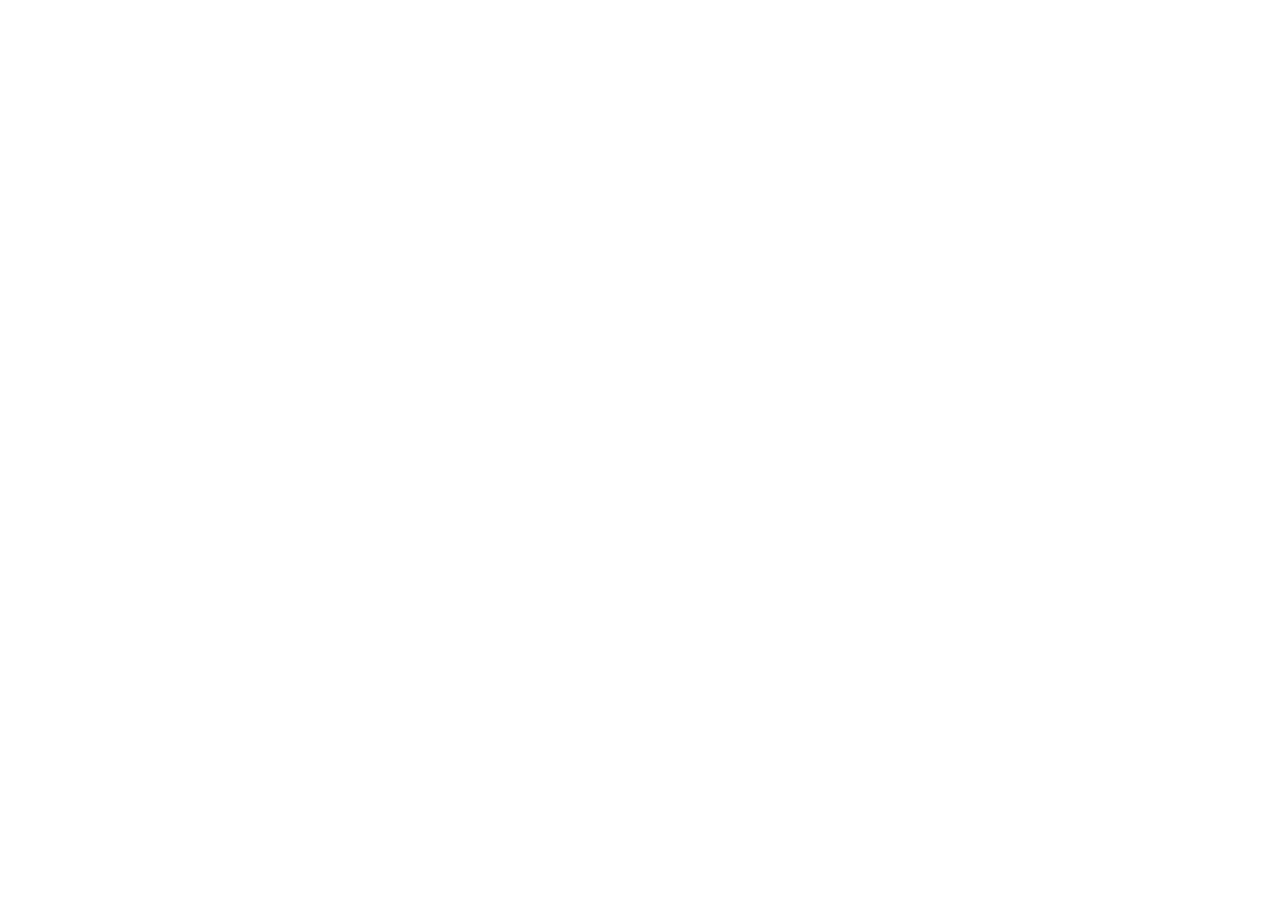
==== index.html @ 41dbdd70 "w" ====
<!DOCTYPE html>
<html lang="en">
<head>
    <meta charset="UTF-8">
    <meta name="viewport" content="width=device-width, initial-scale=1.0">
    <title>Document</title>
</head>
<body>
    <script>

//creo clase para las intancias, objetos con sus propiedad
        class Media{
           artista;
           album;
            constructor(artista,album){
                this.artista=artista;
                this.album=album;
            }
            informacion(){
                console.log("Artista:" + this.artista  + "Album: " + this.album);
            }
        }
        
        class album extends Media{
                descripcion;
                canciones;
                constructor(album,artista,canciones,descripcion){
                super(album,artista);
                this.canciones=canciones;
                this.descripcion=descripcion;
            }
            infAlbum(){
                console.log("Nombre: " + this.album + " Artista: "+ this.artista+ " Canciones: " + this.canciones+ " Descripción: "+this.descripcion);
            }  
            }
        class cancion extends Media{
                cancion;
                duracion;
                genero;
                constructor(album,artista,cancion, duracion, genero){
                super(artista,album);
                this.cancion=cancion;
                this.duracion=duracion;
                this.genero=genero;
            }
            infCancion(){
                console.log(" Album: "+this.album+ " Nombre: " + this.cancion + " Artista:" + this.artista+  " Duracion: "+ this.duracion + " Genero:" + this.genero);
            }  
            }
            /*class artista extends Media{
            biografia;
            discografia;
            constructor(artista,biografia, discografia){
                super(artista);
                this.biografia=biografia;
                this.discografia=discografia;
            }
            infArtista(){
                console.log("Nombre:" + this.artista + "Biografia: "+this.biografia + "Discografica: "+ this.discografia);
            } 
            }*/


            //creamos arrays con las diferentes canciones de cada album
            HMHAS=["skinny","lunch","chihiro","birds of a feather","wildflower","the greatest","l amour de ma vie","the diner","bittersuite","blue"];


            //pruebas 
           /*const artista=new media("billie", "Hit me hard and soft");
           artista.informacion();*/
            //subclase album
           const album1= new album("Hit me hard and soft", "billie", HMHAS, "descripcion...")
           album1.infAlbum();



            const cancion1= new cancion("Hit me hard and soft","skinny","Billie Eilish","3:40", "Alternativo");
            cancion1.infCancion()



            
    </script>
</body>
</html>
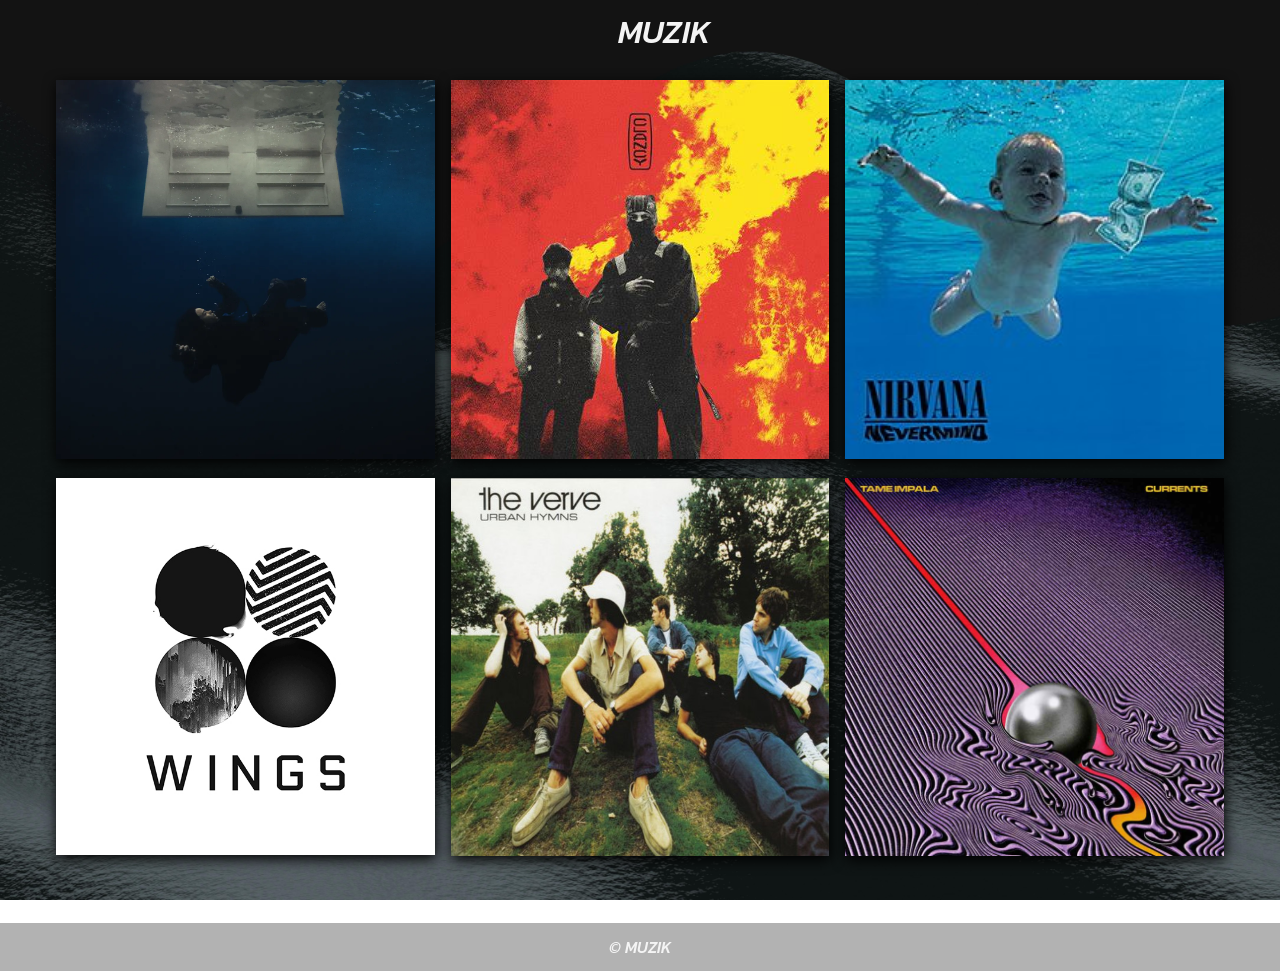
==== commit 2cf83885: "vbc" ====
--- a/index.html
+++ b/index.html
@@ -2,84 +2,53 @@
 <html lang="en">
 <head>
     <meta charset="UTF-8">
-    <meta name="viewport" content="width=device-width, initial-scale=1.0">
-    <title>Document</title>
-</head>
-<body>
-    <script>
+    <meta name="viewport" content="width=device-width, initial-scale=1">
+    <title></title>
 
-//creo clase para las intancias, objetos con sus propiedad
-        class Media{
-           artista;
-           album;
-            constructor(artista,album){
-                this.artista=artista;
-                this.album=album;
-            }
-            informacion(){
-                console.log("Artista:" + this.artista  + "Album: " + this.album);
-            }
-        }
-        
-        class album extends Media{
-                descripcion;
-                canciones;
-                constructor(album,artista,canciones,descripcion){
-                super(album,artista);
-                this.canciones=canciones;
-                this.descripcion=descripcion;
-            }
-            infAlbum(){
-                console.log("Nombre: " + this.album + " Artista: "+ this.artista+ " Canciones: " + this.canciones+ " Descripción: "+this.descripcion);
-            }  
-            }
-        class cancion extends Media{
-                cancion;
-                duracion;
-                genero;
-                constructor(album,artista,cancion, duracion, genero){
-                super(artista,album);
-                this.cancion=cancion;
-                this.duracion=duracion;
-                this.genero=genero;
-            }
-            infCancion(){
-                console.log(" Album: "+this.album+ " Nombre: " + this.cancion + " Artista:" + this.artista+  " Duracion: "+ this.duracion + " Genero:" + this.genero);
-            }  
-            }
-            /*class artista extends Media{
-            biografia;
-            discografia;
-            constructor(artista,biografia, discografia){
-                super(artista);
-                this.biografia=biografia;
-                this.discografia=discografia;
-            }
-            infArtista(){
-                console.log("Nombre:" + this.artista + "Biografia: "+this.biografia + "Discografica: "+ this.discografia);
-            } 
-            }*/
+<!--FUENTES-->
+<link rel="preconnect" href="https://fonts.googleapis.com">
+<link rel="preconnect" href="https://fonts.gstatic.com" crossorigin>
+<link href="https://fonts.googleapis.com/css2?family=Roboto+Condensed:ital,wght@0,100..900;1,100..900&display=swap" rel="stylesheet">
 
+<link rel="preconnect" href="https://fonts.googleapis.com">
+<link rel="preconnect" href="https://fonts.gstatic.com" crossorigin>
+<link href="https://fonts.googleapis.com/css2?family=Kanit:ital,wght@1,500&display=swap" rel="stylesheet">
 
-            //creamos arrays con las diferentes canciones de cada album
-            HMHAS=["skinny","lunch","chihiro","birds of a feather","wildflower","the greatest","l amour de ma vie","the diner","bittersuite","blue"];
+<!--ICONOS-->
 
+<link rel="stylesheet" href="https://fonts.googleapis.com/css2?family=Material+Symbols+Outlined:opsz,wght,FILL,GRAD@20..48,100..700,0..1,-50..200&icon_names=pause" />
+<!-- carpeta de estilos -->
+<link rel="stylesheet" href="assets/css/styles.css">  
 
-            //pruebas 
-           /*const artista=new media("billie", "Hit me hard and soft");
-           artista.informacion();*/
-            //subclase album
-           const album1= new album("Hit me hard and soft", "billie", HMHAS, "descripcion...")
-           album1.infAlbum();
+<body id="home" class="roboto-condensed-400">
+    
+    <!-----------------------Header----------------------->
+    <header class="nav tacenter">
+        <div>
+            <a href="index.html"><span class="logo color-principalf4f4f4 kanit-medium-italic ">MUZIK</span></a>
+        </div>
+    </header>
+    <!-----------------------Main----------------------->
+    <main>
+        <section class="album-galery">
+                <a href="hmhas.html"><img src="assets/images/album-covers/hmhas-cover.webp" alt="" class="cover-estilo "></a>
 
+                <a href="clancy.html"><img src="assets/images/album-covers/clancy-cover.jpg" alt="" class="cover-estilo "></a>
+            
+                <a href="nevermind.html"><img src="assets/images/album-covers/nevermind-cover.jpg" alt="" class="cover-estilo "></a>
+            
+                <a href="wings.html"><img src="assets/images/album-covers/wings-cover.jpg" alt="" class="cover-estilo "></a>
 
+                <a href="urbanhymns.html"><img src="assets/images/album-covers/urbanHymns-cover.jpg" alt="" class="cover-estilo "></a>
+            
+                <a href="currents.html"><img src="assets/images/album-covers/currents-cover.jpg" alt="" class="cover-estilo "></a>
+        </section>
+    </main>
+    <!-----------------------Footer----------------------->
+    <footer class="footer-home">
+        <span class="kanit-medium-italic color-principalf4f4f4">© MUZIK</span>
+    </footer>
 
-            const cancion1= new cancion("Hit me hard and soft","skinny","Billie Eilish","3:40", "Alternativo");
-            cancion1.infCancion()
-
-
-
-            
-    </script>
+    <script src="assets/js/main.js"></script>
 </body>
 </html>
--- a/assets/css/styles.css
+++ b/assets/css/styles.css
@@ -0,0 +1,443 @@
+/*empieza el reset*/
+
+html, body, div, span, applet, object, iframe,
+h1, h2, h3, h4, h5, h6, p, blockquote, pre,
+a, abbr, acronym, address, big, cite, code,
+del, dfn, em, img, ins, kbd, q, s, samp,
+small, strike, strong, sub, sup, tt, var,
+b, u, i, center,
+dl, dt, dd, ol, ul, li,
+fieldset, form, label, legend,
+table, caption, tbody, tfoot, thead, tr, th, td,
+article, aside, canvas, details, embed, 
+figure, figcaption, footer, header, hgroup, 
+menu, nav, output, ruby, section, summary,
+time, mark, audio, video {
+	margin: 0;
+	padding: 0;
+	border: 0;
+	font-size: 100%;
+	font: inherit;
+	vertical-align: baseline;
+  text-decoration: none;
+  list-style: none;
+}
+/* HTML5 display-role reset for older browsers */
+article, aside, details, figcaption, figure, 
+footer, header, hgroup, menu, nav, section {
+	display: block;
+}
+body {
+	line-height: 1;
+}
+ol, ul {
+	list-style: none;
+}
+blockquote, q {
+	quotes: none;
+}
+blockquote:before, blockquote:after,
+q:before, q:after {
+	content: '';
+	content: none;
+}
+table {
+	border-collapse: collapse;
+	border-spacing: 0;
+}
+
+*{
+  box-sizing: border-box;
+  margin-left: 1.5em;
+  margin-right: 1.5em;
+}
+
+
+
+/*termina el reset*/
+
+/*fuentes*/
+
+.roboto-condensed-400{
+    font-family: "Roboto Condensed", sans-serif;
+    font-optical-sizing: auto;
+    font-weight: 400;
+    font-style: normal;
+}
+
+.roboto-condensed-800{
+    font-family: "Roboto Condensed", sans-serif;
+    font-optical-sizing: auto;
+    font-weight: 800;
+    font-style: normal;
+}
+
+.kanit-medium-italic {
+    font-family: "Kanit", sans-serif;
+    font-weight: 500;
+    font-style: italic;
+  }
+  
+
+.fontsize-4{
+    font-size: 4em;
+}
+
+.fontsize-1-5{
+    font-size: 1.5em;
+}
+
+/*colores*/
+
+.color-principalf4f4f4{
+    color: #f4f4f4;
+}
+
+/*comienza el css de la pagina*/
+
+/*nav*/
+
+.nav{
+    margin-top: 1em;
+    
+}
+
+.logo {
+    margin-left: 1.5em;
+    font-size: 2em;
+}
+
+.esp-5{
+    gap: 5em;
+    
+}
+
+.marginR-1-5{
+    margin-right: 1.5em;
+}
+
+/*album cover*/
+
+.album-cover{
+    height: 400px;
+}
+
+.portada{
+    height: 150px;
+    width: 10em;
+    filter: drop-shadow(1px 4px 7px #000000); /*horizontal vertical difuminado*/
+}
+
+/*flexbox*/
+
+.flex-container{/*convierte al contenedor en flexible*/
+    display: flex;
+}
+
+.spbt{
+    justify-content: space-between;
+}
+  
+.jcc{
+    justify-content: center;
+}
+  
+.aicenter{/*alinea los items al centro*/
+    align-items: center;
+}
+  
+.tacenter{/*alinea el texto al centro*/
+    text-align: center;
+}
+  
+.wrapw{
+    flex-wrap: wrap;
+}
+  
+.flexEnd{
+    justify-self: flex-end;
+}
+  
+.flexdrowr{
+    flex-direction: row-reverse;
+}
+  
+.flexdc{
+    flex-direction: column;
+}
+   
+.spard{
+    justify-content: space-around;
+}
+  
+.posRel{
+    position: relative;
+}
+  
+.posAbs{
+    position: absolute;
+}
+
+/*width*/
+
+.width13{
+    width: 6em;
+}
+
+.width20{
+    width: 20em;
+}
+
+.width80{
+    width: 70%;
+    text-align: center;
+}
+
+/*margins*/
+.marginT-05{
+    margin-top: 0.5em;
+}
+
+.marginT{
+    margin-top: 1em;
+}
+
+.ta-justify{
+    text-align: justify;
+}
+
+/*HOME*/
+
+.album-galery{
+    display: grid;
+    grid-template-columns: repeat(auto-fit, minmax(350px,1fr));
+    gap: 1em 1em;
+    padding: 2em 2em;
+    
+}
+
+.album-galery img{
+    width: 100%;
+
+}
+
+.cover-estilo{
+    cursor: pointer;
+    filter: drop-shadow(1px 4px 7px #000000); /*horizontal vertical difuminado*/
+}
+
+
+/*FONDO DE LAS PAGINAS*/
+
+body#home{
+    background: url(../images/back-home.jpg);
+    background-blend-mode: darken;
+    background-repeat: no-repeat;
+    background-attachment: fixed;
+    background-size: cover;
+    height: 25em;
+}
+
+body#hmhas{
+    background: url(../images/back.png);
+    background-blend-mode: darken;
+    background-repeat: no-repeat;
+    background-attachment: fixed;
+    background-size: cover;
+    height: auto;
+}
+
+body#clancy{
+    background: url(../images/back-clancy.png);
+    background-blend-mode: darken;
+    background-repeat: no-repeat;
+    background-attachment: fixed;
+    background-size: cover;
+    height: 25em;
+}
+
+body#wings{
+    background: url(../images/back.png);
+    background-blend-mode: darken;
+    background-repeat: no-repeat;
+    background-attachment: fixed;
+    background-size: cover;
+    height: 25em;
+}
+
+
+/*botones artista y album*/
+
+button{
+    font-family: "Roboto Condensed", sans-serif;
+    font-weight: 800;
+    margin: 0;
+    padding: 0.5em 3em;
+    font-size: 1em;
+    cursor: pointer;
+    border: none;
+    background: none;
+}
+button:hover{
+    color: #F4F4F4;
+    background: #0C121A;
+    border: none;
+    border-radius: 5em;
+}
+
+/*FOOTER*/
+
+.footer-home{
+    display: flex;
+    justify-content: center;
+    margin-top: 2em;
+    padding-top: 1em;
+    padding-bottom: 1em;
+    background-color: #0000004d;
+}
+
+/*canciones*/
+.cancionesalb1 {
+    margin-top: 0.5em;
+    width: 70%;
+}
+
+.cancionesalb1:hover {
+    width: 70%;
+}
+
+.cancion1 h5{
+    color: #ffffff77; 
+}
+
+.cancion1-nombre{
+    margin-right: 1em;
+}
+
+.cancion1{/*clase del div*/
+    color: #F4F4F4;
+    display: flex;
+    padding: 0.5em;
+    justify-content: space-between;
+}
+
+.cancion1:hover{
+    border-radius: 0.2em;
+    color: #0C121A;
+    background-color: #f4f4f43c;
+}
+/*album 2*/
+.cancionesalb2 {
+    margin-top: 0.5em;
+    width: 70%;
+}
+
+.cancionesalb2:hover {
+    width: 70%;
+}
+
+.cancion2 h5{
+    color: #ffffff77; 
+}
+
+.cancion2-nombre{
+    margin-right: 1em;
+}
+
+.cancion2{/*clase del div*/
+    color: #F4F4F4;
+    display: flex;
+    padding: 0.5em;
+    justify-content: space-between;
+}
+
+.cancion2:hover{
+    border-radius: 0.2em;
+    color: #0C121A;
+    background-color: #f4f4f43c;
+}
+
+/*album 3*/
+.cancionesalb3 {
+    margin-top: 0.5em;
+    width: 70%;
+}
+
+.cancionesalb3:hover {
+    width: 70%;
+}
+
+.cancion3 h5{
+    color: #ffffff77; 
+}
+
+.cancion3-nombre{
+    margin-right: 1em;
+}
+
+.cancion3{/*clase del div*/
+    color: #F4F4F4;
+    display: flex;
+    padding: 0.5em;
+    justify-content: space-between;
+}
+
+.cancion3:hover{
+    border-radius: 0.2em;
+    color: #0C121A;
+    background-color: #f4f4f43c;
+}
+
+.estiloalbum3{
+    padding-left: 1em;
+}
+
+
+/*botones musica*/
+
+.icono-musica{
+    cursor: pointer;
+}
+.hide{
+    display: none;
+}
+
+.bt-music{
+    margin-right: 1em;
+}
+
+
+
+/* --------------------MEDIA QUERIES---------------------------- */
+
+  /* -------mobile------- */
+  @media only screen and (max-width:650px){
+    body#hmhas{
+        background: #353347;
+    }
+    .color-principalf4f4f4{
+        color:#0C121A;
+    }
+    #album1{
+        display: flex;
+        justify-content: center;
+        align-items: center;
+        flex-direction: column;
+    }
+    #info-container{
+        display: flex;
+    }
+    .portada{
+        margin-top: 2em;
+        width: 100%;
+        height: auto;
+    }
+
+    .marginT{
+        margin-top: 1.5em;
+    }
+
+    .nav{
+        margin: 0;
+    }
+  }
